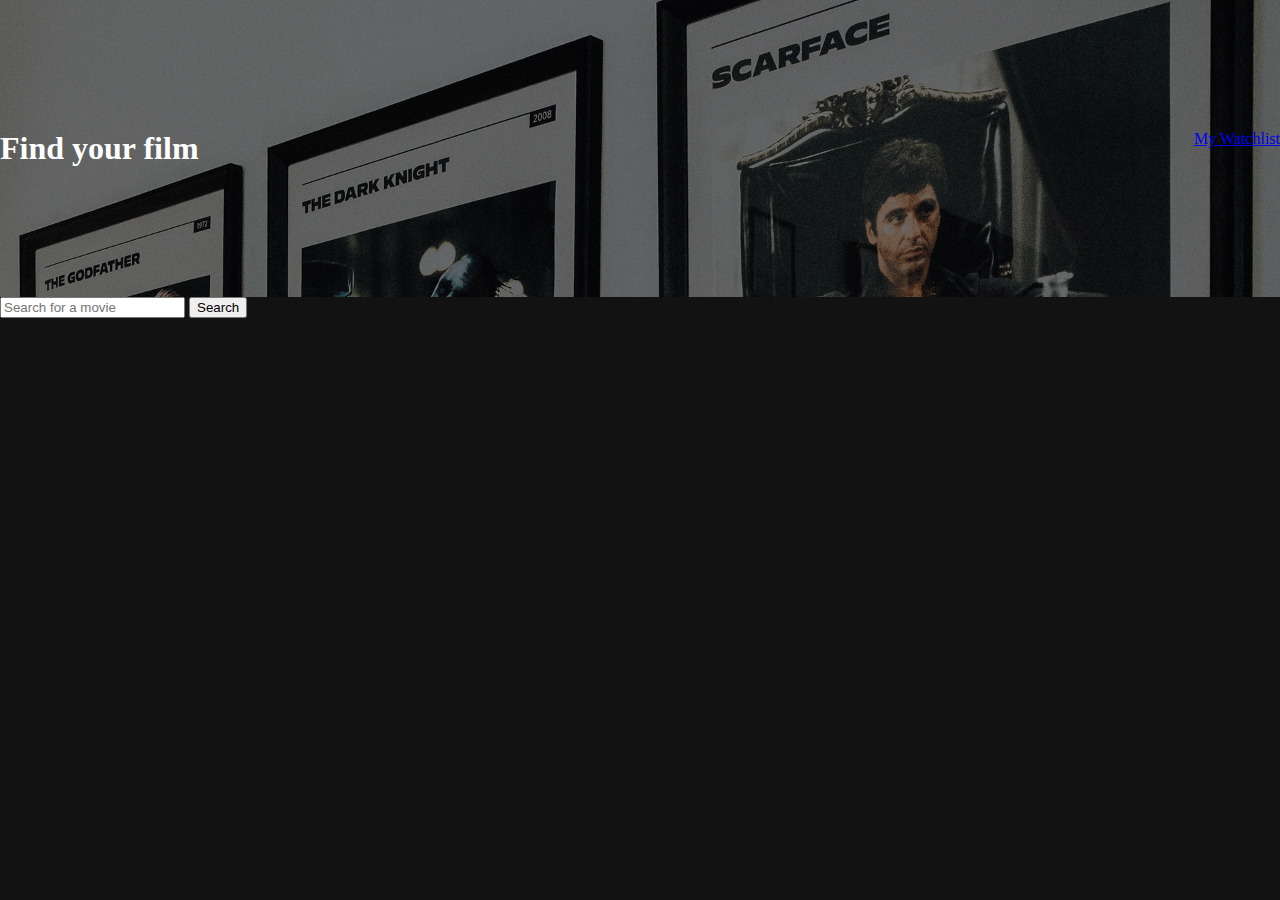
==== index.html @ 31a40b56 "created header" ====
<!DOCTYPE html>
<html lang="en">
<head>
    <meta charset="UTF-8">
    <meta http-equiv="X-UA-Compatible" content="IE=edge">
    <meta name="viewport" content="width=device-width, initial-scale=1.0">
    <title>Find your film</title>
    <link rel="stylesheet" href="css/styles.css">
</head>
<body>
    <header>
        <h1>Find your film</h1>
        <a href="watchlist.html">My Watchlist</a>
    </header>
    <main>
        <div class="searchbar">
            <input type="text" id="search-txt" placeholder="Search for a movie">
            <button id="search-btn" class="btn">Search</button>
        </div>
    </main>
</body>
</html>
---- css/styles.css ----
html, body {
    margin: 0;
    padding: 0;
    background: #121212;
}

body * {
    box-sizing: border-box;
}

header {
    display: flex;
    justify-content: space-between;
    width: 100%;
    padding: 80px 0;
    background: linear-gradient(rgba(0,0,0,.5), rgba(0,0,0,.5)), 
                url('/images/andre-tan-THJJRUhNlEc2-unsplash.jpg');
    background-repeat: no-repeat;
    background-size: cover;
}

header h1 {
    margin: 0;
    color: #fff;
}

@media screen and (min-width:1200px) {
    header {
        padding: 130px 0;
    }
}
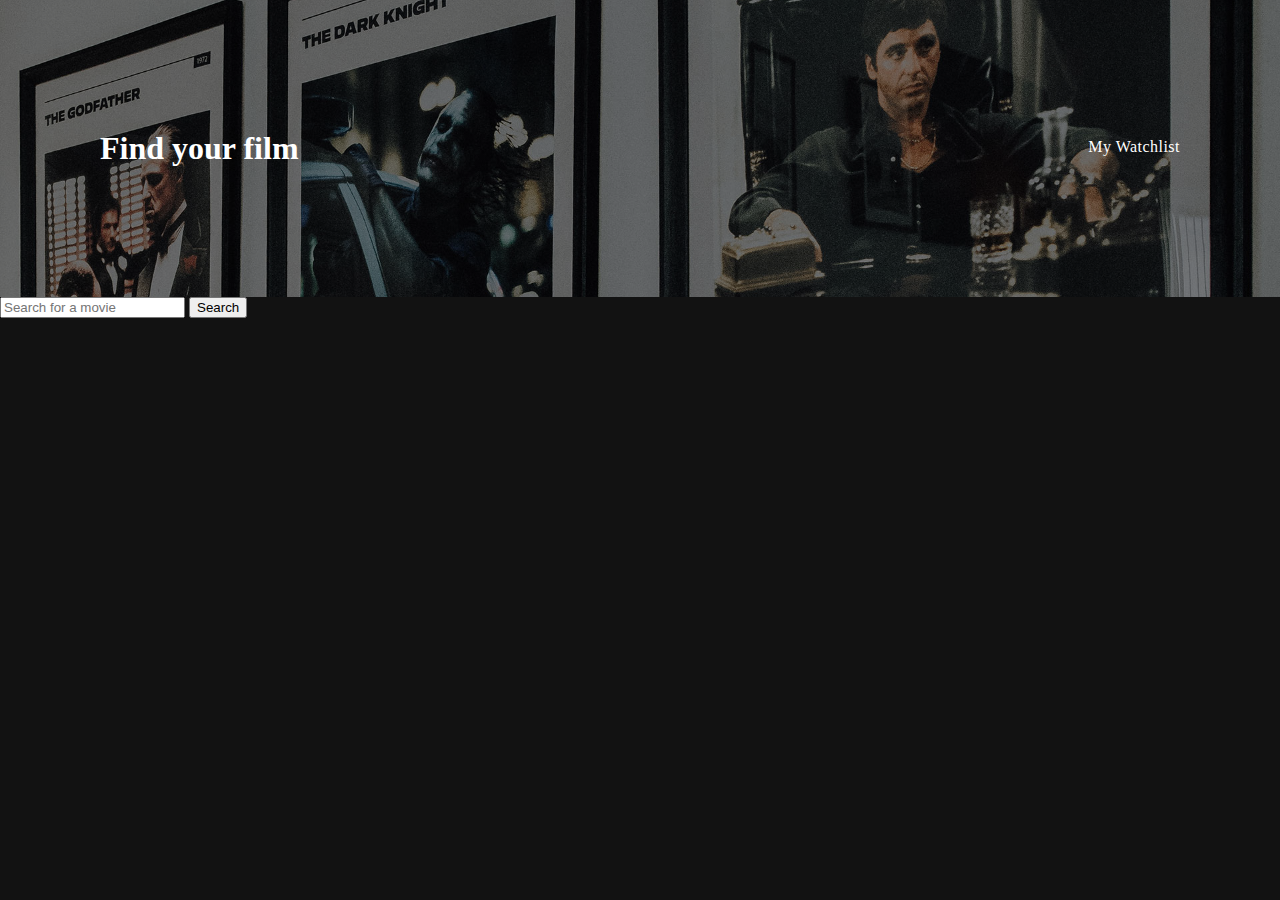
==== commit 2a18e3fc: "changed header structure" ====
--- a/index.html
+++ b/index.html
@@ -9,8 +9,10 @@
 </head>
 <body>
     <header>
-        <h1>Find your film</h1>
-        <a href="watchlist.html">My Watchlist</a>
+        <div class="header-container">
+            <h1>Find your film</h1>
+            <a href="watchlist.html">My Watchlist</a>
+        </div>
     </header>
     <main>
         <div class="searchbar">
--- a/css/styles.css
+++ b/css/styles.css
@@ -9,14 +9,13 @@
 }
 
 header {
-    display: flex;
-    justify-content: space-between;
     width: 100%;
     padding: 80px 0;
     background: linear-gradient(rgba(0,0,0,.5), rgba(0,0,0,.5)), 
                 url('/images/andre-tan-THJJRUhNlEc2-unsplash.jpg');
     background-repeat: no-repeat;
     background-size: cover;
+    background-position: center;
 }
 
 header h1 {
@@ -24,6 +23,21 @@
     color: #fff;
 }
 
+.header-container {
+    display: flex;
+    justify-content: space-between;
+    max-width: 1120px;
+    padding: 0 20px;
+    margin: 0 auto;
+}
+
+header a {
+    color: #fff;
+    letter-spacing: .03em;
+    text-decoration: none;
+    margin-top: 8px;
+}
+
 @media screen and (min-width:1200px) {
     header {
         padding: 130px 0;
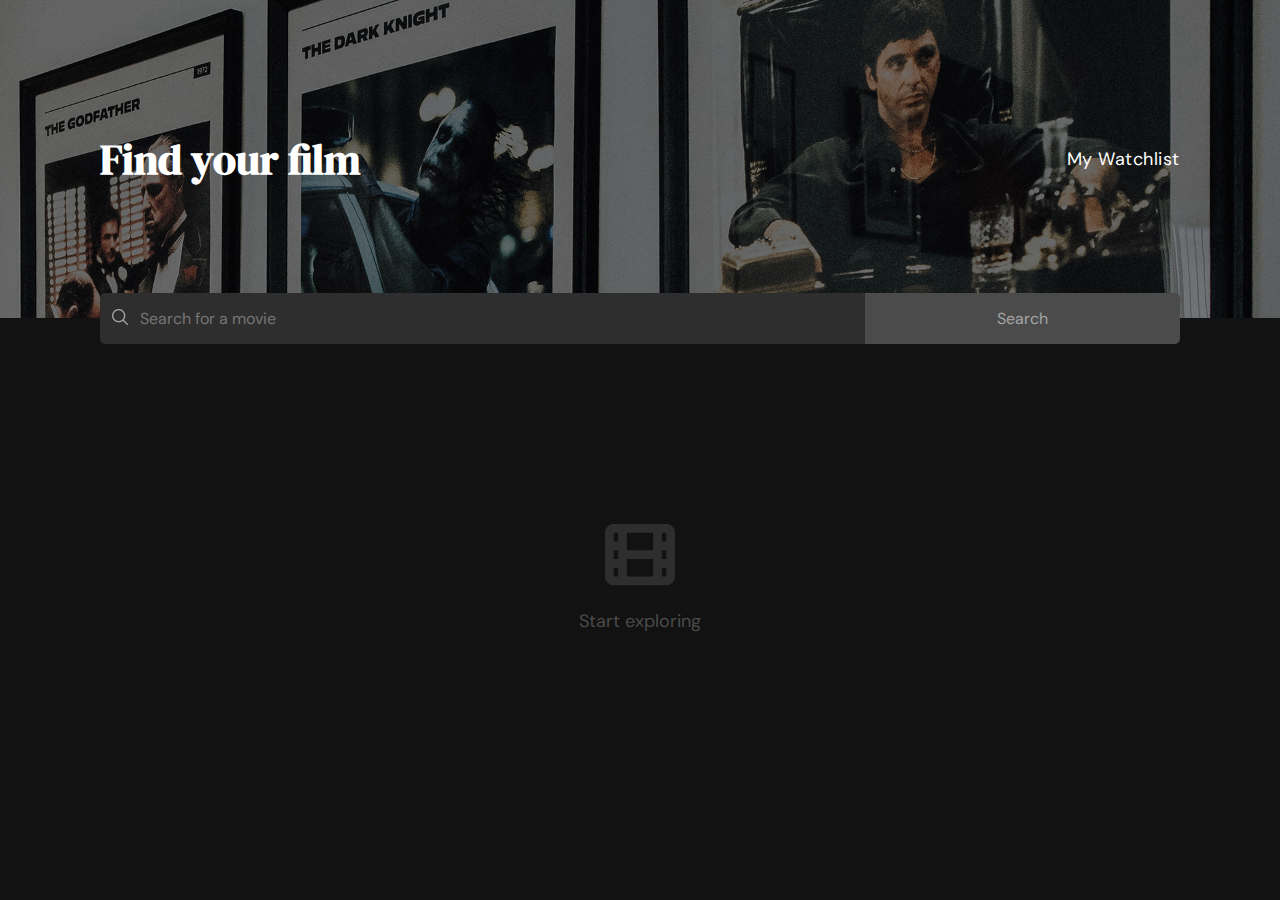
==== commit 0d76f93d: "Added search page" ====
--- a/index.html
+++ b/index.html
@@ -5,6 +5,12 @@
     <meta http-equiv="X-UA-Compatible" content="IE=edge">
     <meta name="viewport" content="width=device-width, initial-scale=1.0">
     <title>Find your film</title>
+    <!-- Google Fonts -->
+    <link rel="preconnect" href="https://fonts.googleapis.com">
+    <link rel="preconnect" href="https://fonts.gstatic.com" crossorigin>
+    <link href="https://fonts.googleapis.com/css2?family=DM+Sans&family=DM+Serif+Display&display=swap" rel="stylesheet">
+    <!-- Font Awesome Icon Library -->
+    <link rel="stylesheet" href="https://cdnjs.cloudflare.com/ajax/libs/font-awesome/4.7.0/css/font-awesome.min.css">
     <link rel="stylesheet" href="css/styles.css">
 </head>
 <body>
@@ -16,9 +22,16 @@
     </header>
     <main>
         <div class="searchbar">
-            <input type="text" id="search-txt" placeholder="Search for a movie">
-            <button id="search-btn" class="btn">Search</button>
+            <input type="text" id="search-txt" placeholder="Search for a movie" style="flex-grow: 5">
+            <input type="submit" value="Search" id="search-btn" class="btn" style="flex-grow: 2">
+        </div>
+        <div class="container">
+            <div class="movie-list" id="movie-list">
+                <img src="/images/Icon-reel.png" alt="Film reel" class="bg-image">
+                <p class="bg-txt">Start exploring</p>
+            </div>
         </div>
     </main>
+    <script src="/js/main.js"></script>
 </body>
 </html>--- a/css/styles.css
+++ b/css/styles.css
@@ -1,3 +1,10 @@
+:root {
+    --gray-400: #A5A5A5;
+    --charcoal: #4B4B4B; 
+    --white: #ffffff;
+    --input: #2E2E2F;
+}
+
 html, body {
     margin: 0;
     padding: 0;
@@ -6,6 +13,8 @@
 
 body * {
     box-sizing: border-box;
+    font-family: 'DM Sans', sans-serif;
+    font-size: 16px;
 }
 
 header {
@@ -21,25 +30,184 @@
 header h1 {
     margin: 0;
     color: #fff;
+    font-family: 'DM Serif Display', serif;
+    font-size: 36px;
 }
 
 .header-container {
     display: flex;
     justify-content: space-between;
+    align-items: center;
     max-width: 1120px;
-    padding: 0 20px;
+    padding: 0 1.25em;
     margin: 0 auto;
 }
 
-header a {
+header a:link,
+header a:visited {
     color: #fff;
     letter-spacing: .03em;
     text-decoration: none;
-    margin-top: 8px;
-}
+    font-family: 'DM Sans', sans-serif;
+    font-size: 18px;
+}
+
+header a:hover {
+    color: bisque;
+}
+
+main {
+    max-width: 1120px;
+    padding: 0 1.25em;
+    margin: 0 auto;
+}
+
+.searchbar {
+    display: flex;
+    flex-wrap: wrap;
+    align-content: stretch;
+    margin-top: -1.5625em;
+}
+
+input[type=text],
+.btn
+{
+    border: none;
+    padding: 0.9375em;
+    font-size: 16px;
+    color: #A5A5A5;
+}
+
+input[type=text] {
+    background-color: #2E2E2F;
+    border-radius: 5px 0 0 5px;
+    width: 180px;
+    background-image: url('/images/icon-search.png');
+    background-position: 10px 14px;
+    background-repeat: no-repeat;
+    padding-left: 2.5em;
+}
+
+input[type=text]:focus {
+    outline: none;
+}
+
+.btn {
+    background-color: #4B4B4B;
+    border-radius: 0 5px 5px 0;
+    opacity: 1;
+    transition: 0.3s;
+    cursor: pointer;
+}
+
+.btn:hover {
+    opacity: 0.8;
+}
+
+.container {
+    padding: 60px 0;
+}
+
+.movie-list {
+    color: #4B4B4B;
+    text-align: center;
+}
+
+.movie-list .bg-image {
+    width: 70px;
+    height: 62px;
+    margin-top: 120px;
+}
+
+.movie-list .bg-txt {
+    font-size: 18px;
+}
+
+.movie {
+    padding: 2.5em 0;
+    text-align: left;
+    display: flex;
+    border-bottom: 1px solid #4B4B4B;
+}
+
+.movie-poster {
+    max-width: 130px;
+    margin-right: 30px;
+    border-radius: 3px;
+}
+
+.movie img {
+    width: 100%;
+    height: auto;
+}
+
+p.movie-title {
+    display: inline-block;
+    margin-right: 1em;
+    font-family: 'DM Serif Display', serif;
+    font-size: 18px;
+    font-weight: bold;
+    color: #eee;
+}
+
+.movie-rating {
+    font-size: 13px;
+    color: #eee;
+}
+
+.fa-star {
+    color: orange;
+}
+
+.movie-specs {
+    display: flex;
+    color: #eee;   
+}
+
+.movie-specs div {
+    margin-right: 1.6em;
+    font-size: 12px;
+}
+
+.movie-specs div:last-child {
+    margin-right: 0;
+}
+
+.watch-list-btn img {
+    max-width: 100%;
+    height: auto;
+}
+
+.watch-list-btn::before {
+    content: '';
+    display: inline-block;
+    background: url(/images/icon+.png) no-repeat;
+    width: 16px;
+    height: 16px;
+    margin-right: 8px;
+    padding: 0;
+}
+
+
+
+@media screen and (min-width:768px) {
+    .movie-poster {
+        max-width: 230px;
+    }
+    p.movie-title {
+        font-size: 21px;
+    }
+    .movie-specs div {
+        font-size: 14px;
+    }
+}
+
 
 @media screen and (min-width:1200px) {
     header {
         padding: 130px 0;
     }
+    header h1 {
+        font-size: 42px;
+    }
 }